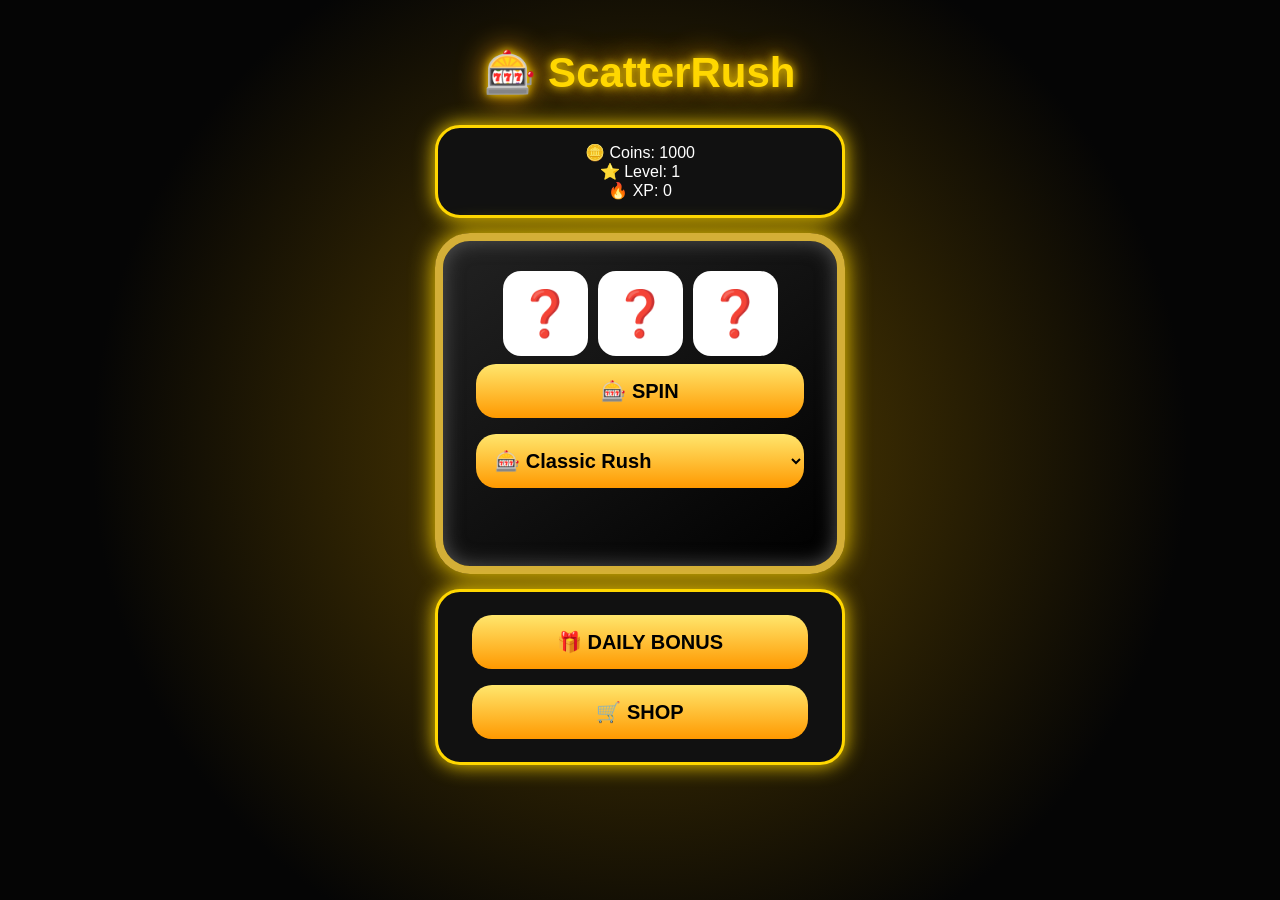
==== index.html @ f1c2c065 "Update index.html" ====
<!DOCTYPE html>
<html>

<head>

<title>ScatterRush Ultimate</title>

<meta name="viewport" content="width=device-width, initial-scale=1.0">


<style>

*{
box-sizing:border-box;
}


body{

margin:0;
min-height:100vh;

background:
radial-gradient(circle,#5b4300,#050505 70%);

font-family:Arial,sans-serif;

color:white;

text-align:center;

}



.container{

max-width:450px;

margin:auto;

padding:20px;

}



h1{

font-size:42px;

color:#ffd700;

text-shadow:
0 0 10px gold,
0 0 30px orange;

}



.card{

background:#111;

border:3px solid gold;

border-radius:25px;

padding:15px;

margin:15px 0;

box-shadow:0 0 20px gold;

}



.machine{

background:
linear-gradient(145deg,#222,#000);

border:8px solid #d4af37;

border-radius:35px;

padding:30px 15px;

box-shadow:
0 0 25px gold,
inset 0 0 20px #555;

}



.reels{

display:flex;

justify-content:center;

gap:10px;

}



.reel{

width:85px;

height:85px;

background:white;

color:black;

border-radius:18px;

display:flex;

align-items:center;

justify-content:center;

font-size:45px;

}



button,
select{

width:90%;

padding:15px;

margin:8px;

font-size:20px;

font-weight:bold;

border-radius:20px;

border:none;

background:
linear-gradient(#ffe66d,#ff9900);

}



button:active{

transform:scale(.9);

}



#message{

font-size:25px;

color:#ffd700;

min-height:40px;

}



.win{

animation:win .5s infinite alternate;

}



@keyframes win{

from{

transform:scale(1);

}

to{

transform:scale(1.15);

}

}



.shake{

animation:shake .2s infinite;

}



@keyframes shake{

0%{transform:translateX(0)}

25%{transform:translateX(-5px)}

50%{transform:translateX(5px)}

75%{transform:translateX(-5px)}

100%{transform:translateX(0)}

}



.hidden{

display:none;

}


</style>


</head>


<body>


<div class="container">


<h1>🎰 ScatterRush</h1>


<div class="card">

🪙 Coins:
<span id="coins">1000</span>

<br>

⭐ Level:
<span id="level">1</span>

<br>

🔥 XP:
<span id="xp">0</span>

</div>



<div class="machine">


<div class="reels">


<div class="reel" id="r1">❓</div>

<div class="reel" id="r2">❓</div>

<div class="reel" id="r3">❓</div>


</div>



<button onclick="spin()">

🎰 SPIN

</button>


<select id="mode">

<option value="classic">
🎰 Classic Rush
</option>

<option value="diamond">
💎 Diamond Rush
</option>

<option value="seven">
7️⃣ Lucky Seven
</option>

</select>


<div id="message"></div>


</div>
<div class="card">

<button onclick="dailyBonus()">
🎁 DAILY BONUS
</button>

<button onclick="openShop()">
🛒 SHOP
</button>

</div>



<div id="shop" class="card hidden">
<div id="shop" class="card hidden">

<h2>🛒 ScatterRush Shop</h2>

<p>Buy Coins</p>


<button onclick="purchase(1000)">
🪙 1,000 Coins
<br>
₱49
</button>


<button onclick="purchase(5000)">
🪙 5,000 Coins
<br>
₱199
</button>


<button onclick="purchase(10000)">
🪙 10,000 Coins
<br>
₱399
</button>


<button onclick="closeShop()">
❌ Close Shop
</button>


</div>


<div class="card">

<h3>🏆 Achievements</h3>

<div id="achievements">
None yet
</div>

</div>



</div>



<audio id="spinSound"
src="https://actions.google.com/sounds/v1/foley/metal_clang.ogg">
</audio>


<audio id="winSound"
src="https://actions.google.com/sounds/v1/cartoon/cartoon_boing.ogg">
</audio>


<audio id="jackpotSound"
src="https://actions.google.com/sounds/v1/alarms/beep_short.ogg">
</audio>



<script>


let coins =
Number(localStorage.getItem("scatterCoins")) || 1000;


let level =
Number(localStorage.getItem("scatterLevel")) || 1;


let xp =
Number(localStorage.getItem("scatterXP")) || 0;



let achievements =
JSON.parse(localStorage.getItem("achievements")) || [];



let symbols=[

"🍒",
"🍋",
"🍉",
"⭐",
"💎",
"7️⃣"

];



function updateUI(){

document.getElementById("coins").innerHTML=coins;

document.getElementById("level").innerHTML=level;

document.getElementById("xp").innerHTML=xp;


document.getElementById("achievements").innerHTML =
achievements.length ?
achievements.join("<br>") :
"None yet";

}



updateUI();




function unlock(name){

if(!achievements.includes(name)){

achievements.push(name);

localStorage.setItem(
"achievements",
JSON.stringify(achievements)

);

}

updateUI();

}




function randomSymbol(){

return symbols[
Math.floor(Math.random()*symbols.length)
];

}




function spin(){


unlock("🎰 First Spin");


let mode=document.getElementById("mode").value;


let cost=10;


if(mode=="diamond") cost=25;

if(mode=="seven") cost=50;



if(coins<cost){

document.getElementById("message").innerHTML=
"❌ Not enough coins";

return;

}



document.getElementById("spinSound").play();



coins-=cost;


let a=document.getElementById("r1");

let b=document.getElementById("r2");

let c=document.getElementById("r3");



let count=0;



let roll=setInterval(function(){


a.innerHTML=randomSymbol();

b.innerHTML=randomSymbol();

c.innerHTML=randomSymbol();


count++;


if(count>=20){

clearInterval(roll);

result(mode);

}


},100);



}




function result(mode){


let a=document.getElementById("r1").innerHTML;

let b=document.getElementById("r2").innerHTML;

let c=document.getElementById("r3").innerHTML;


let gainXP=5;

let msg="";


if(a==b && b==c){


unlock("💰 First Jackpot");


if(mode=="classic")
coins+=500;


if(mode=="diamond")
coins+=1000;


if(mode=="seven")
coins+=2500;


gainXP=50;


msg="🎉 JACKPOT!";


document.getElementById("jackpotSound").play();


document.querySelector(".reels")
.classList.add("shake");


}


else if(a==b || a==c || b==c){


if(mode=="classic")
coins+=50;


if(mode=="diamond")
coins+=150;


if(mode=="seven")
coins+=300;



gainXP=20;


msg="✨ BIG WIN";


document.getElementById("winSound").pla();


}



xp+=gainXP;



if(xp>=level*100){

xp=0;

level++;

msg+=" 🆙 LEVEL UP!";

unlock("⭐ Level Up");

}



localStorage.setItem("scatterCoins",coins);

localStorage.setItem("scatterXP",xp);

localStorage.setItem("scatterLevel",level);



document.getElementById("message").innerHTML=msg;


updateUI();



setTimeout(function(){

document.querySelector(".reels")
.classList.remove("shake");

},2000);


}function dailyBonus(){

let today = new Date().toDateString();

let last =
localStorage.getItem("dailyBonus");


if(last==today){

document.getElementById("message").innerHTML =
"🎁 Bonus already claimed!";

return;

}


coins+=500;


localStorage.setItem(
"scatterCoins",
coins
);


localStorage.setItem(
"dailyBonus",
today
);


document.getElementById("message").innerHTML =
"🎉 Daily Bonus +500 Coins";


updateUI();

}





function openShop(){

document.getElementById("shop")
.classList.remove("hidden");

}




function closeShop(){

document.getElementById("shop")
.classList.add("hidden");

}




function purchase(amount){

let confirmBuy =
confirm(
"Purchase "+amount+" Coins?"
);


if(confirmBuy){


document.getElementById("message").innerHTML =
"💳 Payment processing...";


setTimeout(function(){


coins += amount;


localStorage.setItem(
"scatterCoins",
coins
);


document.getElementById("message").innerHTML =
"✅ Coins Added!";


updateUI();


},1500);


}


  }



function changeTheme(theme){


let machine =
document.querySelector(".machine");



if(theme=="gold"){

machine.style.borderColor="gold";

machine.style.boxShadow=
"0 0 30px gold";

}



if(theme=="diamond"){

machine.style.borderColor="cyan";

machine.style.boxShadow=
"0 0 30px cyan";

}




if(theme=="neon"){

machine.style.borderColor="magenta";

machine.style.boxShadow=
"0 0 30px magenta";

}



localStorage.setItem(
"theme",
theme
);


document.getElementById("message").innerHTML =
"🎨 Theme Changed";


}




let savedTheme =
localStorage.getItem("theme");


if(savedTheme){

changeTheme(savedTheme);

}



</script>


</body>

</html>
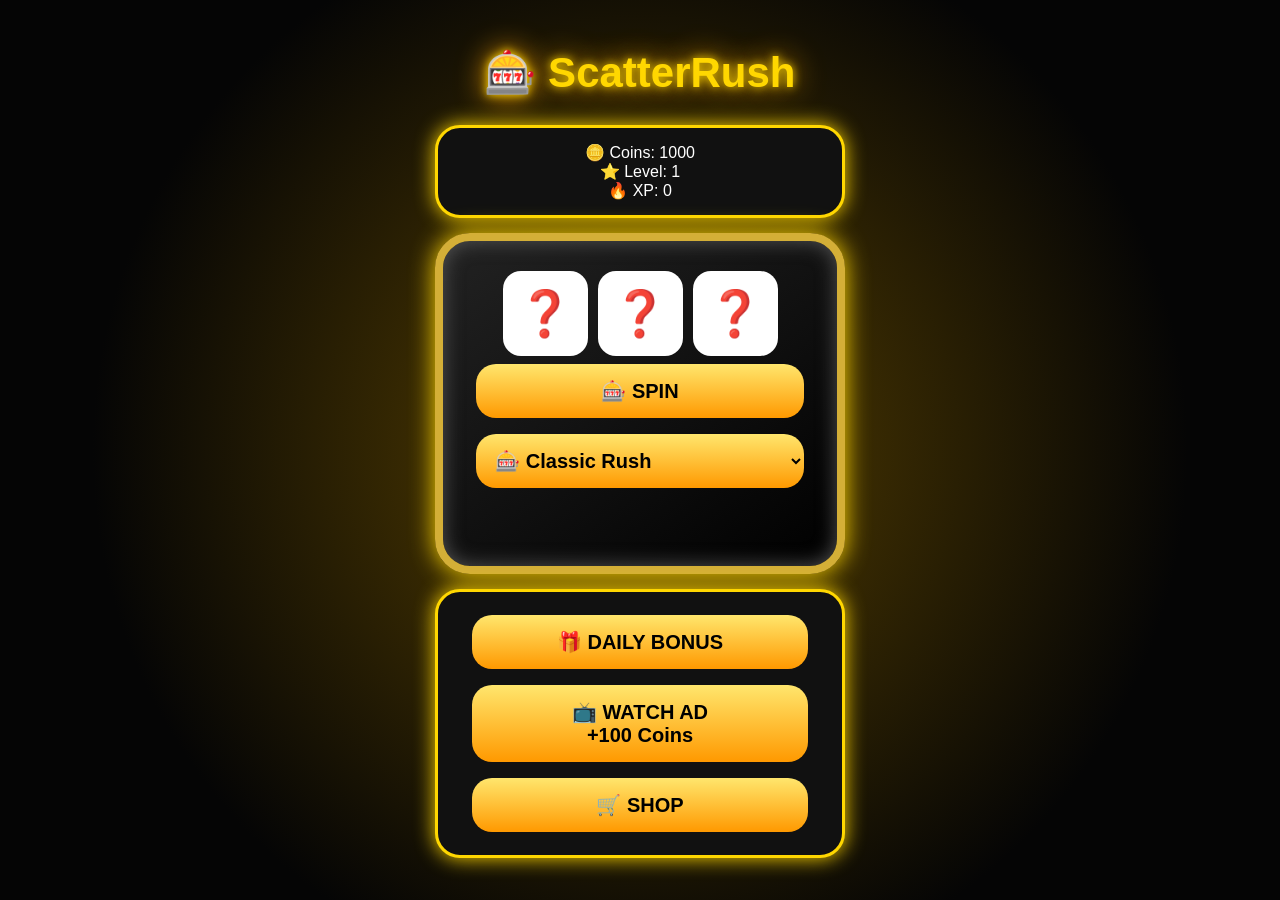
==== commit 6672698e: "Update index.html" ====
--- a/index.html
+++ b/index.html
@@ -317,7 +317,11 @@
 <button onclick="dailyBonus()">
 🎁 DAILY BONUS
 </button>
-
+<button onclick="watchAd()">
+📺 WATCH AD
+<br>
++100 Coins
+</button>
 <button onclick="openShop()">
 🛒 SHOP
 </button>
@@ -859,7 +863,57 @@
 }
 
 
-
+function watchAd(){
+
+
+document.getElementById("message").innerHTML =
+"📺 Watching Ad...";
+
+
+let timer=5;
+
+
+let countdown=setInterval(function(){
+
+
+document.getElementById("message").innerHTML =
+"📺 Ad: "+timer;
+
+
+timer--;
+
+
+
+if(timer<0){
+
+
+clearInterval(countdown);
+
+
+coins+=100;
+
+
+localStorage.setItem(
+"scatterCoins",
+coins
+);
+
+
+
+document.getElementById("message").innerHTML =
+"🎉 +100 Coins Reward!";
+
+
+updateUI();
+
+
+}
+
+
+},1000);
+
+
+  }
 </script>
 
 
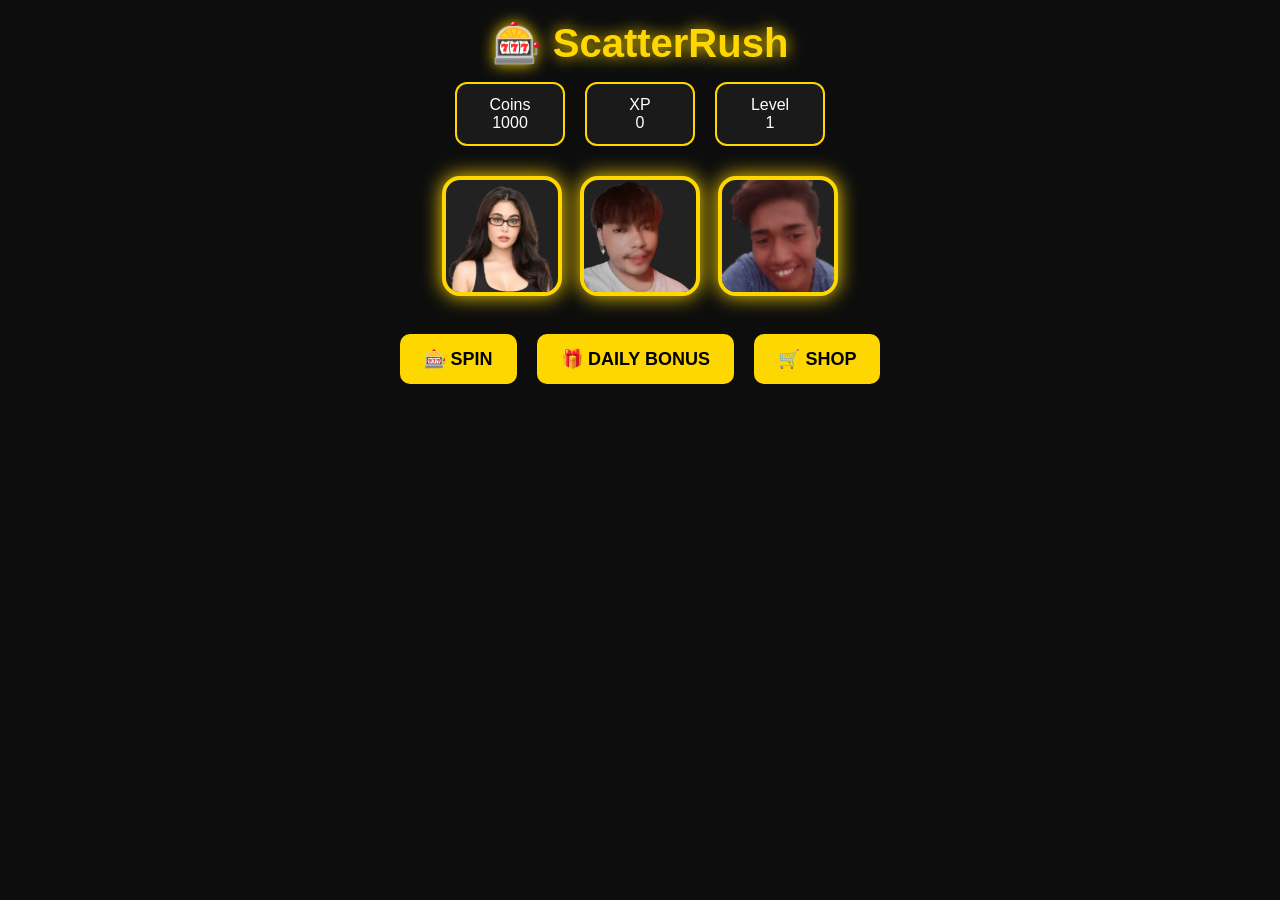
==== commit 2e5d4e54: "Update index.html" ====
--- a/index.html
+++ b/index.html
@@ -1,922 +1,79 @@
 <!DOCTYPE html>
-<html>
-
+<html lang="en">
 <head>
 
-<title>ScatterRush Ultimate</title>
-
+<meta charset="UTF-8">
 <meta name="viewport" content="width=device-width, initial-scale=1.0">
 
+<title>ScatterRush</title>
 
-<style>
-
-*{
-box-sizing:border-box;
-}
-
-
-body{
-
-margin:0;
-min-height:100vh;
-
-background:
-radial-gradient(circle,#5b4300,#050505 70%);
-
-font-family:Arial,sans-serif;
-
-color:white;
-
-text-align:center;
-
-}
-
-
-
-.container{
-
-max-width:450px;
-
-margin:auto;
-
-padding:20px;
-
-}
-
-
-
-h1{
-
-font-size:42px;
-
-color:#ffd700;
-
-text-shadow:
-0 0 10px gold,
-0 0 30px orange;
-
-}
-
-
-
-.card{
-
-background:#111;
-
-border:3px solid gold;
-
-border-radius:25px;
-
-padding:15px;
-
-margin:15px 0;
-
-box-shadow:0 0 20px gold;
-
-}
-
-
-
-.machine{
-
-background:
-linear-gradient(145deg,#222,#000);
-
-border:8px solid #d4af37;
-
-border-radius:35px;
-
-padding:30px 15px;
-
-box-shadow:
-0 0 25px gold,
-inset 0 0 20px #555;
-
-}
-
-
-
-.reels{
-
-display:flex;
-
-justify-content:center;
-
-gap:10px;
-
-}
-
-
-
-.reel{
-
-width:85px;
-
-height:85px;
-
-background:white;
-
-color:black;
-
-border-radius:18px;
-
-display:flex;
-
-align-items:center;
-
-justify-content:center;
-
-font-size:45px;
-
-}
-
-
-
-button,
-select{
-
-width:90%;
-
-padding:15px;
-
-margin:8px;
-
-font-size:20px;
-
-font-weight:bold;
-
-border-radius:20px;
-
-border:none;
-
-background:
-linear-gradient(#ffe66d,#ff9900);
-
-}
-
-
-
-button:active{
-
-transform:scale(.9);
-
-}
-
-
-
-#message{
-
-font-size:25px;
-
-color:#ffd700;
-
-min-height:40px;
-
-}
-
-
-
-.win{
-
-animation:win .5s infinite alternate;
-
-}
-
-
-
-@keyframes win{
-
-from{
-
-transform:scale(1);
-
-}
-
-to{
-
-transform:scale(1.15);
-
-}
-
-}
-
-
-
-.shake{
-
-animation:shake .2s infinite;
-
-}
-
-
-
-@keyframes shake{
-
-0%{transform:translateX(0)}
-
-25%{transform:translateX(-5px)}
-
-50%{transform:translateX(5px)}
-
-75%{transform:translateX(-5px)}
-
-100%{transform:translateX(0)}
-
-}
-
-
-
-.hidden{
-
-display:none;
-
-}
-
-
-</style>
-
+<link rel="stylesheet" href="style.css">
 
 </head>
 
-
 <body>
-
-
-<div class="container">
-
 
 <h1>🎰 ScatterRush</h1>
 
+<div id="stats">
 
 <div class="card">
-
-🪙 Coins:
+Coins
+<br>
 <span id="coins">1000</span>
-
-<br>
-
-⭐ Level:
-<span id="level">1</span>
-
-<br>
-
-🔥 XP:
-<span id="xp">0</span>
-
 </div>
 
-
-
-<div class="machine">
-
-
-<div class="reels">
-
-
-<div class="reel" id="r1">❓</div>
-
-<div class="reel" id="r2">❓</div>
-
-<div class="reel" id="r3">❓</div>
-
-
+<div class="card">
+XP
+<br>
+<span id="xp">0</span>
 </div>
 
-
-
-<button onclick="spin()">
-
-🎰 SPIN
-
-</button>
-
-
-<select id="mode">
-
-<option value="classic">
-🎰 Classic Rush
-</option>
-
-<option value="diamond">
-💎 Diamond Rush
-</option>
-
-<option value="seven">
-7️⃣ Lucky Seven
-</option>
-
-</select>
-
-
-<div id="message"></div>
-
-
-</div>
 <div class="card">
-
-<button onclick="dailyBonus()">
-🎁 DAILY BONUS
-</button>
-<button onclick="watchAd()">
-📺 WATCH AD
+Level
 <br>
-+100 Coins
-</button>
-<button onclick="openShop()">
-🛒 SHOP
-</button>
-
-</div>
-
-
-
-<div id="shop" class="card hidden">
-<div id="shop" class="card hidden">
-
-<h2>🛒 ScatterRush Shop</h2>
-
-<p>Buy Coins</p>
-
-
-<button onclick="purchase(1000)">
-🪙 1,000 Coins
-<br>
-₱49
-</button>
-
-
-<button onclick="purchase(5000)">
-🪙 5,000 Coins
-<br>
-₱199
-</button>
-
-
-<button onclick="purchase(10000)">
-🪙 10,000 Coins
-<br>
-₱399
-</button>
-
-
-<button onclick="closeShop()">
-❌ Close Shop
-</button>
-
-
-</div>
-
-
-<div class="card">
-
-<h3>🏆 Achievements</h3>
-
-<div id="achievements">
-None yet
+<span id="level">1</span>
 </div>
 
 </div>
 
 
+<div id="reels">
+
+<div class="reel">
+<img id="reel1" class="slotImage"
+src="assets/symbols/ivana.png">
+</div>
+
+<div class="reel">
+<img id="reel2" class="slotImage"
+src="assets/symbols/feheng.png">
+</div>
+
+<div class="reel">
+<img id="reel3" class="slotImage"
+src="assets/symbols/hapon.png">
+</div>
 
 </div>
 
 
+<button onclick="spin()">
+🎰 SPIN
+</button>
 
-<audio id="spinSound"
-src="https://actions.google.com/sounds/v1/foley/metal_clang.ogg">
-</audio>
+<button onclick="dailyBonus()">
+🎁 DAILY BONUS
+</button>
+
+<button onclick="openShop()">
+🛒 SHOP
+</button>
 
 
-<audio id="winSound"
-src="https://actions.google.com/sounds/v1/cartoon/cartoon_boing.ogg">
-</audio>
+<p id="message"></p>
 
-
-<audio id="jackpotSound"
-src="https://actions.google.com/sounds/v1/alarms/beep_short.ogg">
-</audio>
-
-
-
-<script>
-
-
-let coins =
-Number(localStorage.getItem("scatterCoins")) || 1000;
-
-
-let level =
-Number(localStorage.getItem("scatterLevel")) || 1;
-
-
-let xp =
-Number(localStorage.getItem("scatterXP")) || 0;
-
-
-
-let achievements =
-JSON.parse(localStorage.getItem("achievements")) || [];
-
-
-
-let symbols=[
-
-"🍒",
-"🍋",
-"🍉",
-"⭐",
-"💎",
-"7️⃣"
-
-];
-
-
-
-function updateUI(){
-
-document.getElementById("coins").innerHTML=coins;
-
-document.getElementById("level").innerHTML=level;
-
-document.getElementById("xp").innerHTML=xp;
-
-
-document.getElementById("achievements").innerHTML =
-achievements.length ?
-achievements.join("<br>") :
-"None yet";
-
-}
-
-
-
-updateUI();
-
-
-
-
-function unlock(name){
-
-if(!achievements.includes(name)){
-
-achievements.push(name);
-
-localStorage.setItem(
-"achievements",
-JSON.stringify(achievements)
-
-);
-
-}
-
-updateUI();
-
-}
-
-
-
-
-function randomSymbol(){
-
-return symbols[
-Math.floor(Math.random()*symbols.length)
-];
-
-}
-
-
-
-
-function spin(){
-
-
-unlock("🎰 First Spin");
-
-
-let mode=document.getElementById("mode").value;
-
-
-let cost=10;
-
-
-if(mode=="diamond") cost=25;
-
-if(mode=="seven") cost=50;
-
-
-
-if(coins<cost){
-
-document.getElementById("message").innerHTML=
-"❌ Not enough coins";
-
-return;
-
-}
-
-
-
-document.getElementById("spinSound").play();
-
-
-
-coins-=cost;
-
-
-let a=document.getElementById("r1");
-
-let b=document.getElementById("r2");
-
-let c=document.getElementById("r3");
-
-
-
-let count=0;
-
-
-
-let roll=setInterval(function(){
-
-
-a.innerHTML=randomSymbol();
-
-b.innerHTML=randomSymbol();
-
-c.innerHTML=randomSymbol();
-
-
-count++;
-
-
-if(count>=20){
-
-clearInterval(roll);
-
-result(mode);
-
-}
-
-
-},100);
-
-
-
-}
-
-
-
-
-function result(mode){
-
-
-let a=document.getElementById("r1").innerHTML;
-
-let b=document.getElementById("r2").innerHTML;
-
-let c=document.getElementById("r3").innerHTML;
-
-
-let gainXP=5;
-
-let msg="";
-
-
-if(a==b && b==c){
-
-
-unlock("💰 First Jackpot");
-
-
-if(mode=="classic")
-coins+=500;
-
-
-if(mode=="diamond")
-coins+=1000;
-
-
-if(mode=="seven")
-coins+=2500;
-
-
-gainXP=50;
-
-
-msg="🎉 JACKPOT!";
-
-
-document.getElementById("jackpotSound").play();
-
-
-document.querySelector(".reels")
-.classList.add("shake");
-
-
-}
-
-
-else if(a==b || a==c || b==c){
-
-
-if(mode=="classic")
-coins+=50;
-
-
-if(mode=="diamond")
-coins+=150;
-
-
-if(mode=="seven")
-coins+=300;
-
-
-
-gainXP=20;
-
-
-msg="✨ BIG WIN";
-
-
-document.getElementById("winSound").pla();
-
-
-}
-
-
-
-xp+=gainXP;
-
-
-
-if(xp>=level*100){
-
-xp=0;
-
-level++;
-
-msg+=" 🆙 LEVEL UP!";
-
-unlock("⭐ Level Up");
-
-}
-
-
-
-localStorage.setItem("scatterCoins",coins);
-
-localStorage.setItem("scatterXP",xp);
-
-localStorage.setItem("scatterLevel",level);
-
-
-
-document.getElementById("message").innerHTML=msg;
-
-
-updateUI();
-
-
-
-setTimeout(function(){
-
-document.querySelector(".reels")
-.classList.remove("shake");
-
-},2000);
-
-
-}function dailyBonus(){
-
-let today = new Date().toDateString();
-
-let last =
-localStorage.getItem("dailyBonus");
-
-
-if(last==today){
-
-document.getElementById("message").innerHTML =
-"🎁 Bonus already claimed!";
-
-return;
-
-}
-
-
-coins+=500;
-
-
-localStorage.setItem(
-"scatterCoins",
-coins
-);
-
-
-localStorage.setItem(
-"dailyBonus",
-today
-);
-
-
-document.getElementById("message").innerHTML =
-"🎉 Daily Bonus +500 Coins";
-
-
-updateUI();
-
-}
-
-
-
-
-
-function openShop(){
-
-document.getElementById("shop")
-.classList.remove("hidden");
-
-}
-
-
-
-
-function closeShop(){
-
-document.getElementById("shop")
-.classList.add("hidden");
-
-}
-
-
-
-
-function purchase(amount){
-
-let confirmBuy =
-confirm(
-"Purchase "+amount+" Coins?"
-);
-
-
-if(confirmBuy){
-
-
-document.getElementById("message").innerHTML =
-"💳 Payment processing...";
-
-
-setTimeout(function(){
-
-
-coins += amount;
-
-
-localStorage.setItem(
-"scatterCoins",
-coins
-);
-
-
-document.getElementById("message").innerHTML =
-"✅ Coins Added!";
-
-
-updateUI();
-
-
-},1500);
-
-
-}
-
-
-  }
-
-
-
-function changeTheme(theme){
-
-
-let machine =
-document.querySelector(".machine");
-
-
-
-if(theme=="gold"){
-
-machine.style.borderColor="gold";
-
-machine.style.boxShadow=
-"0 0 30px gold";
-
-}
-
-
-
-if(theme=="diamond"){
-
-machine.style.borderColor="cyan";
-
-machine.style.boxShadow=
-"0 0 30px cyan";
-
-}
-
-
-
-
-if(theme=="neon"){
-
-machine.style.borderColor="magenta";
-
-machine.style.boxShadow=
-"0 0 30px magenta";
-
-}
-
-
-
-localStorage.setItem(
-"theme",
-theme
-);
-
-
-document.getElementById("message").innerHTML =
-"🎨 Theme Changed";
-
-
-}
-
-
-
-
-let savedTheme =
-localStorage.getItem("theme");
-
-
-if(savedTheme){
-
-changeTheme(savedTheme);
-
-}
-
-
-function watchAd(){
-
-
-document.getElementById("message").innerHTML =
-"📺 Watching Ad...";
-
-
-let timer=5;
-
-
-let countdown=setInterval(function(){
-
-
-document.getElementById("message").innerHTML =
-"📺 Ad: "+timer;
-
-
-timer--;
-
-
-
-if(timer<0){
-
-
-clearInterval(countdown);
-
-
-coins+=100;
-
-
-localStorage.setItem(
-"scatterCoins",
-coins
-);
-
-
-
-document.getElementById("message").innerHTML =
-"🎉 +100 Coins Reward!";
-
-
-updateUI();
-
-
-}
-
-
-},1000);
-
-
-  }
-</script>
-
+<script src="script.js"></script>
 
 </body>
-
 </html>
--- a/style.css
+++ b/style.css
@@ -0,0 +1,86 @@
+*{
+    margin:0;
+    padding:0;
+    box-sizing:border-box;
+    font-family:Arial,Helvetica,sans-serif;
+}
+
+body{
+    background:#0d0d0d;
+    color:white;
+    text-align:center;
+    padding:20px;
+}
+
+h1{
+    color:gold;
+    font-size:40px;
+    margin-bottom:15px;
+    text-shadow:0 0 15px gold;
+}
+
+#stats{
+    display:flex;
+    justify-content:center;
+    gap:20px;
+    margin-bottom:20px;
+    flex-wrap:wrap;
+}
+
+.card{
+    background:#1a1a1a;
+    padding:12px 20px;
+    border-radius:12px;
+    border:2px solid gold;
+    min-width:110px;
+}
+
+#reels{
+    display:flex;
+    justify-content:center;
+    gap:18px;
+    margin:30px 0;
+}
+
+.reel{
+    width:120px;
+    height:120px;
+    background:#222;
+    border:4px solid gold;
+    border-radius:18px;
+    display:flex;
+    justify-content:center;
+    align-items:center;
+    box-shadow:0 0 20px gold;
+    overflow:hidden;
+}
+
+.slotImage{
+    width:100%;
+    height:100%;
+    object-fit:cover;
+}
+
+button{
+    padding:14px 24px;
+    margin:8px;
+    border:none;
+    border-radius:10px;
+    background:gold;
+    color:black;
+    font-size:18px;
+    font-weight:bold;
+    cursor:pointer;
+    transition:.25s;
+}
+
+button:hover{
+    transform:scale(1.06);
+}
+
+#message{
+    margin-top:20px;
+    font-size:24px;
+    color:#00ff99;
+    min-height:35px;
+}
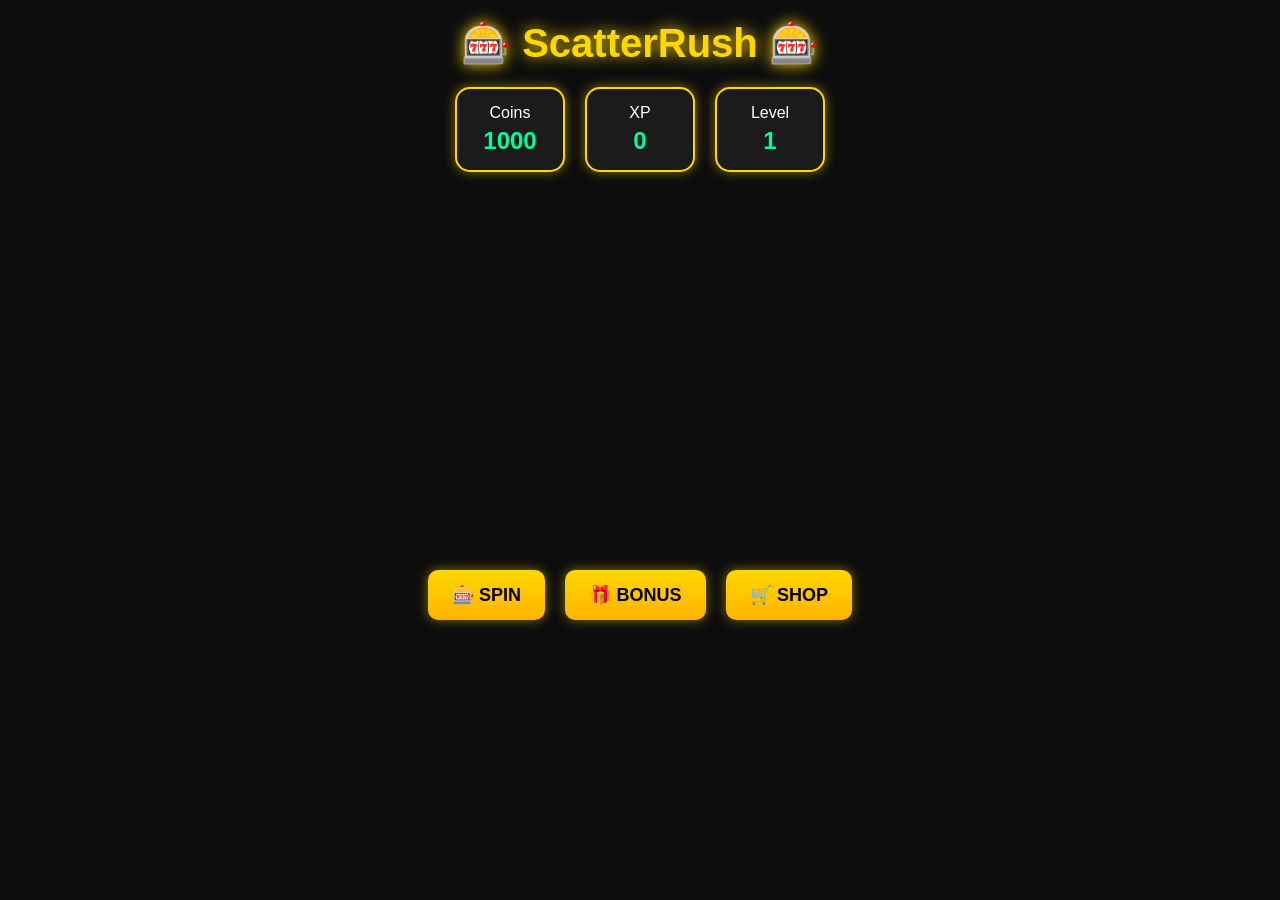
==== commit 4fad2bc8: "Update index.html" ====
--- a/index.html
+++ b/index.html
@@ -1,11 +1,12 @@
 <!DOCTYPE html>
 <html lang="en">
+
 <head>
 
 <meta charset="UTF-8">
 <meta name="viewport" content="width=device-width, initial-scale=1.0">
 
-<title>ScatterRush</title>
+<title>ScatterRush V4</title>
 
 <link rel="stylesheet" href="style.css">
 
@@ -13,7 +14,9 @@
 
 <body>
 
-<h1>🎰 ScatterRush</h1>
+<div class="container">
+
+<h1>🎰 ScatterRush 🎰</h1>
 
 <div id="stats">
 
@@ -38,40 +41,47 @@
 </div>
 
 
-<div id="reels">
+<div id="gameBoard">
 
-<div class="reel">
-<img id="reel1" class="slotImage"
-src="assets/symbols/ivana.png">
-</div>
+<div class="cell"><img id="cell0" class="slotImage"></div>
+<div class="cell"><img id="cell1" class="slotImage"></div>
+<div class="cell"><img id="cell2" class="slotImage"></div>
+<div class="cell"><img id="cell3" class="slotImage"></div>
+<div class="cell"><img id="cell4" class="slotImage"></div>
 
-<div class="reel">
-<img id="reel2" class="slotImage"
-src="assets/symbols/feheng.png">
-</div>
+<div class="cell"><img id="cell5" class="slotImage"></div>
+<div class="cell"><img id="cell6" class="slotImage"></div>
+<div class="cell"><img id="cell7" class="slotImage"></div>
+<div class="cell"><img id="cell8" class="slotImage"></div>
+<div class="cell"><img id="cell9" class="slotImage"></div>
 
-<div class="reel">
-<img id="reel3" class="slotImage"
-src="assets/symbols/hapon.png">
-</div>
+<div class="cell"><img id="cell10" class="slotImage"></div>
+<div class="cell"><img id="cell11" class="slotImage"></div>
+<div class="cell"><img id="cell12" class="slotImage"></div>
+<div class="cell"><img id="cell13" class="slotImage"></div>
+<div class="cell"><img id="cell14" class="slotImage"></div>
+
+<div class="cell"><img id="cell15" class="slotImage"></div>
+<div class="cell"><img id="cell16" class="slotImage"></div>
+<div class="cell"><img id="cell17" class="slotImage"></div>
+<div class="cell"><img id="cell18" class="slotImage"></div>
+<div class="cell"><img id="cell19" class="slotImage"></div>
 
 </div>
 
+<div id="controls">
 
-<button onclick="spin()">
-🎰 SPIN
-</button>
+<button onclick="spin()">🎰 SPIN</button>
 
-<button onclick="dailyBonus()">
-🎁 DAILY BONUS
-</button>
+<button onclick="dailyBonus()">🎁 BONUS</button>
 
-<button onclick="openShop()">
-🛒 SHOP
-</button>
+<button onclick="openShop()">🛒 SHOP</button>
 
+</div>
 
 <p id="message"></p>
+
+</div>
 
 <script src="script.js"></script>
 
--- a/style.css
+++ b/style.css
@@ -2,7 +2,7 @@
     margin:0;
     padding:0;
     box-sizing:border-box;
-    font-family:Arial,Helvetica,sans-serif;
+    font-family:Arial, Helvetica, sans-serif;
 }
 
 body{
@@ -15,7 +15,7 @@
 h1{
     color:gold;
     font-size:40px;
-    margin-bottom:15px;
+    margin-bottom:20px;
     text-shadow:0 0 15px gold;
 }
 
@@ -23,23 +23,33 @@
     display:flex;
     justify-content:center;
     gap:20px;
-    margin-bottom:20px;
     flex-wrap:wrap;
+    margin-bottom:30px;
 }
 
 .card{
-    background:#1a1a1a;
-    padding:12px 20px;
-    border-radius:12px;
+    background:#1b1b1b;
     border:2px solid gold;
+    border-radius:15px;
+    padding:15px 20px;
     min-width:110px;
+    box-shadow:0 0 12px rgba(255,215,0,.5);
+}
+
+.card span{
+    display:block;
+    margin-top:5px;
+    font-size:24px;
+    font-weight:bold;
+    color:#00ff99;
 }
 
 #reels{
     display:flex;
     justify-content:center;
-    gap:18px;
+    gap:20px;
     margin:30px 0;
+    flex-wrap:wrap;
 }
 
 .reel{
@@ -51,8 +61,13 @@
     display:flex;
     justify-content:center;
     align-items:center;
+    overflow:hidden;
     box-shadow:0 0 20px gold;
-    overflow:hidden;
+    transition:.25s;
+}
+
+.reel:hover{
+    transform:scale(1.05);
 }
 
 .slotImage{
@@ -62,25 +77,76 @@
 }
 
 button{
+    background:linear-gradient(#ffd700,#ffb300);
+    color:#000;
+    border:none;
+    border-radius:10px;
     padding:14px 24px;
     margin:8px;
-    border:none;
-    border-radius:10px;
-    background:gold;
-    color:black;
     font-size:18px;
     font-weight:bold;
     cursor:pointer;
     transition:.25s;
+    box-shadow:0 0 12px rgba(255,215,0,.5);
 }
 
 button:hover{
-    transform:scale(1.06);
+    transform:scale(1.08);
+}
+
+button:active{
+    transform:scale(.95);
 }
 
 #message{
     margin-top:20px;
     font-size:24px;
+    font-weight:bold;
     color:#00ff99;
-    min-height:35px;
+    min-height:40px;
 }
+
+@keyframes glow{
+
+    from{
+        box-shadow:0 0 10px gold;
+    }
+
+    to{
+        box-shadow:0 0 25px orange;
+    }
+
+}
+
+.win{
+
+    animation:glow .5s infinite alternate;
+
+}
+
+@media(max-width:600px){
+
+    h1{
+        font-size:30px;
+    }
+
+    .reel{
+        width:95px;
+        height:95px;
+    }
+
+    button{
+        width:90%;
+        font-size:16px;
+    }
+
+    #stats{
+        gap:10px;
+    }
+
+    .card{
+        min-width:90px;
+        padding:12px;
+    }
+
+}
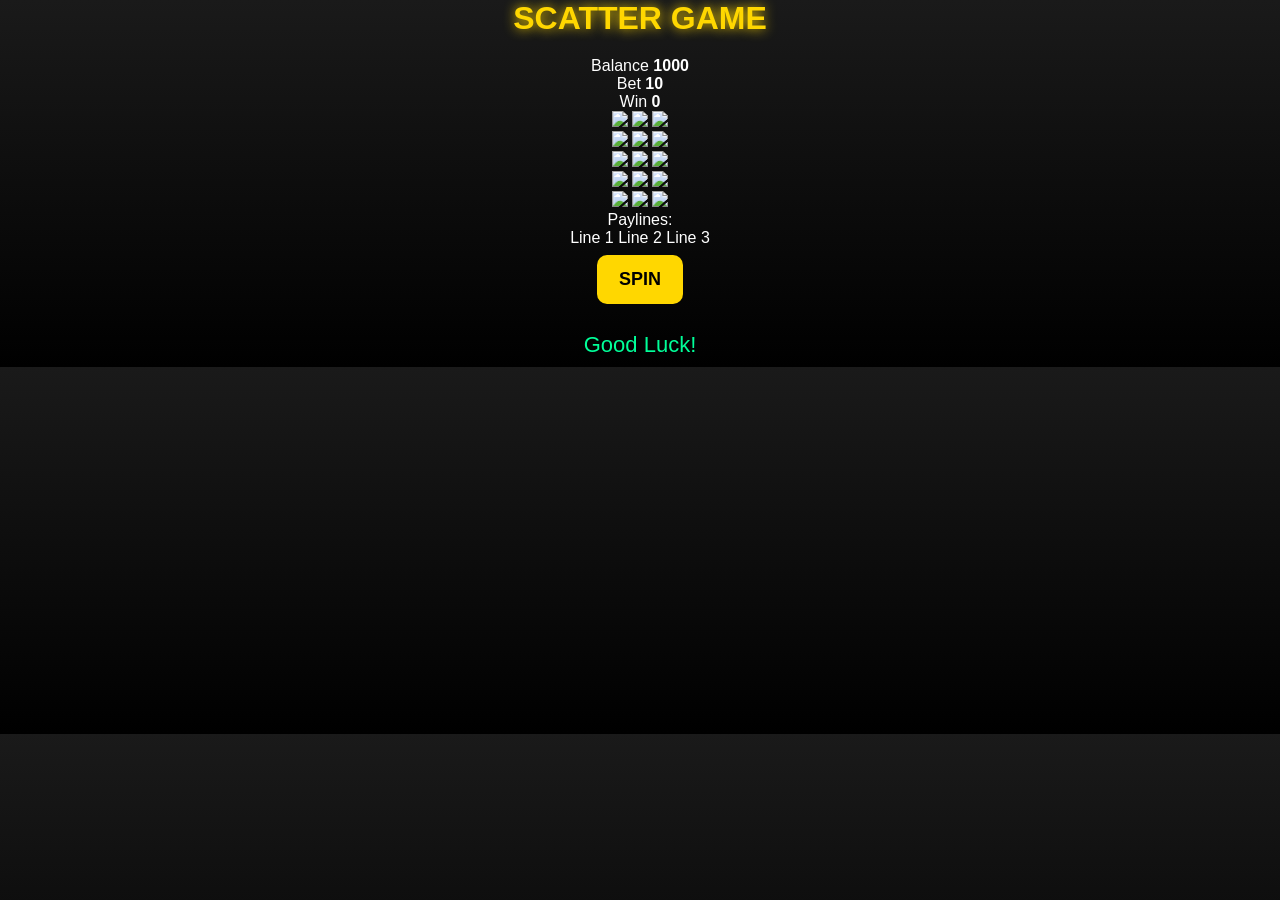
==== commit 9ccf7d61: "Update index.html" ====
--- a/index.html
+++ b/index.html
@@ -1,89 +1,93 @@
 <!DOCTYPE html>
 <html lang="en">
-
 <head>
-
-<meta charset="UTF-8">
-<meta name="viewport" content="width=device-width, initial-scale=1.0">
-
-<title>ScatterRush V4</title>
-
-<link rel="stylesheet" href="style.css">
-
+    <meta charset="UTF-8">
+    <meta name="viewport" content="width=device-width, initial-scale=1.0">
+    <title>Scatter Game</title>
+    <link rel="stylesheet" href="style.css">
 </head>
 
 <body>
 
-<div class="container">
+<div class="game-container">
 
-<h1>🎰 ScatterRush 🎰</h1>
+    <h1>SCATTER GAME</h1>
 
-<div id="stats">
+    <div class="info-panel">
+        <div>
+            <span>Balance</span>
+            <strong id="balance">1000</strong>
+        </div>
 
-<div class="card">
-Coins
-<br>
-<span id="coins">1000</span>
-</div>
+        <div>
+            <span>Bet</span>
+            <strong id="bet">10</strong>
+        </div>
 
-<div class="card">
-XP
-<br>
-<span id="xp">0</span>
-</div>
+        <div>
+            <span>Win</span>
+            <strong id="win">0</strong>
+        </div>
+    </div>
 
-<div class="card">
-Level
-<br>
-<span id="level">1</span>
-</div>
+
+    <div class="slot-machine">
+
+        <div class="reel" id="reel1">
+            <img src="symbols/apple.png">
+            <img src="symbols/apple.png">
+            <img src="symbols/apple.png">
+        </div>
+
+        <div class="reel" id="reel2">
+            <img src="symbols/apple.png">
+            <img src="symbols/apple.png">
+            <img src="symbols/apple.png">
+        </div>
+
+        <div class="reel" id="reel3">
+            <img src="symbols/apple.png">
+            <img src="symbols/apple.png">
+            <img src="symbols/apple.png">
+        </div>
+
+        <div class="reel" id="reel4">
+            <img src="symbols/apple.png">
+            <img src="symbols/apple.png">
+            <img src="symbols/apple.png">
+        </div>
+
+        <div class="reel" id="reel5">
+            <img src="symbols/apple.png">
+            <img src="symbols/apple.png">
+            <img src="symbols/apple.png">
+        </div>
+
+    </div>
+
+
+    <div class="lines">
+        <p>Paylines:</p>
+        <span>Line 1</span>
+        <span>Line 2</span>
+        <span>Line 3</span>
+    </div>
+
+
+    <button id="spinButton">
+        SPIN
+    </button>
+
+
+    <div id="message">
+        Good Luck!
+    </div>
+
 
 </div>
 
 
-<div id="gameBoard">
-
-<div class="cell"><img id="cell0" class="slotImage"></div>
-<div class="cell"><img id="cell1" class="slotImage"></div>
-<div class="cell"><img id="cell2" class="slotImage"></div>
-<div class="cell"><img id="cell3" class="slotImage"></div>
-<div class="cell"><img id="cell4" class="slotImage"></div>
-
-<div class="cell"><img id="cell5" class="slotImage"></div>
-<div class="cell"><img id="cell6" class="slotImage"></div>
-<div class="cell"><img id="cell7" class="slotImage"></div>
-<div class="cell"><img id="cell8" class="slotImage"></div>
-<div class="cell"><img id="cell9" class="slotImage"></div>
-
-<div class="cell"><img id="cell10" class="slotImage"></div>
-<div class="cell"><img id="cell11" class="slotImage"></div>
-<div class="cell"><img id="cell12" class="slotImage"></div>
-<div class="cell"><img id="cell13" class="slotImage"></div>
-<div class="cell"><img id="cell14" class="slotImage"></div>
-
-<div class="cell"><img id="cell15" class="slotImage"></div>
-<div class="cell"><img id="cell16" class="slotImage"></div>
-<div class="cell"><img id="cell17" class="slotImage"></div>
-<div class="cell"><img id="cell18" class="slotImage"></div>
-<div class="cell"><img id="cell19" class="slotImage"></div>
-
-</div>
-
-<div id="controls">
-
-<button onclick="spin()">🎰 SPIN</button>
-
-<button onclick="dailyBonus()">🎁 BONUS</button>
-
-<button onclick="openShop()">🛒 SHOP</button>
-
-</div>
-
-<p id="message"></p>
-
-</div>
-
 <script src="script.js"></script>
 
 </body>
-</html>
+  </html>
--- a/style.css
+++ b/style.css
@@ -2,151 +2,209 @@
     margin:0;
     padding:0;
     box-sizing:border-box;
-    font-family:Arial, Helvetica, sans-serif;
+    font-family:Arial,Helvetica,sans-serif;
 }
 
 body{
-    background:#0d0d0d;
+    background:#111;
+    background:linear-gradient(to bottom,#1a1a1a,#000);
     color:white;
     text-align:center;
+}
+
+.container{
+    width:100%;
+    max-width:700px;
+    margin:auto;
     padding:20px;
 }
 
 h1{
     color:gold;
-    font-size:40px;
     margin-bottom:20px;
-    text-shadow:0 0 15px gold;
+    text-shadow:0 0 12px gold;
 }
 
 #stats{
+
     display:flex;
     justify-content:center;
-    gap:20px;
+    gap:15px;
+    margin-bottom:20px;
     flex-wrap:wrap;
-    margin-bottom:30px;
+
 }
 
 .card{
-    background:#1b1b1b;
+
+    background:#222;
     border:2px solid gold;
-    border-radius:15px;
-    padding:15px 20px;
-    min-width:110px;
-    box-shadow:0 0 12px rgba(255,215,0,.5);
+    border-radius:12px;
+    padding:12px;
+    width:100px;
+
 }
 
 .card span{
+
     display:block;
     margin-top:5px;
     font-size:24px;
+    color:#00ff99;
     font-weight:bold;
+
+}
+
+#gameBoard{
+
+    display:grid;
+
+    grid-template-columns:repeat(5,1fr);
+
+    gap:10px;
+
+    margin:25px auto;
+
+}
+
+.cell{
+
+    aspect-ratio:1/1;
+
+    background:#2a2a2a;
+
+    border:3px solid gold;
+
+    border-radius:12px;
+
+    display:flex;
+
+    justify-content:center;
+
+    align-items:center;
+
+    overflow:hidden;
+
+    box-shadow:0 0 10px rgba(255,215,0,.35);
+
+    transition:.25s;
+
+}
+
+.cell:hover{
+
+    transform:scale(1.05);
+
+}
+
+.slotImage{
+
+    width:100%;
+
+    height:100%;
+
+    object-fit:cover;
+
+}
+
+#controls{
+
+    margin-top:25px;
+
+}
+
+button{
+
+    background:gold;
+
+    color:black;
+
+    border:none;
+
+    border-radius:10px;
+
+    padding:14px 22px;
+
+    margin:8px;
+
+    cursor:pointer;
+
+    font-size:18px;
+
+    font-weight:bold;
+
+    transition:.2s;
+
+}
+
+button:hover{
+
+    transform:scale(1.08);
+
+}
+
+button:active{
+
+    transform:scale(.95);
+
+}
+
+#message{
+
+    margin-top:20px;
+
+    font-size:22px;
+
+    min-height:35px;
+
     color:#00ff99;
-}
-
-#reels{
-    display:flex;
-    justify-content:center;
-    gap:20px;
-    margin:30px 0;
-    flex-wrap:wrap;
-}
-
-.reel{
-    width:120px;
-    height:120px;
-    background:#222;
-    border:4px solid gold;
-    border-radius:18px;
-    display:flex;
-    justify-content:center;
-    align-items:center;
-    overflow:hidden;
-    box-shadow:0 0 20px gold;
-    transition:.25s;
-}
-
-.reel:hover{
-    transform:scale(1.05);
-}
-
-.slotImage{
-    width:100%;
-    height:100%;
-    object-fit:cover;
+
+}
+
+.win{
+
+    animation:winGlow .5s infinite alternate;
+
+}
+
+@keyframes winGlow{
+
+from{
+
+box-shadow:0 0 10px gold;
+
+}
+
+to{
+
+box-shadow:0 0 30px orange;
+
+}
+
+}
+
+@media(max-width:700px){
+
+.container{
+
+padding:10px;
+
+}
+
+.card{
+
+width:90px;
+
 }
 
 button{
-    background:linear-gradient(#ffd700,#ffb300);
-    color:#000;
-    border:none;
-    border-radius:10px;
-    padding:14px 24px;
-    margin:8px;
-    font-size:18px;
-    font-weight:bold;
-    cursor:pointer;
-    transition:.25s;
-    box-shadow:0 0 12px rgba(255,215,0,.5);
-}
-
-button:hover{
-    transform:scale(1.08);
-}
-
-button:active{
-    transform:scale(.95);
-}
-
-#message{
-    margin-top:20px;
-    font-size:24px;
-    font-weight:bold;
-    color:#00ff99;
-    min-height:40px;
-}
-
-@keyframes glow{
-
-    from{
-        box-shadow:0 0 10px gold;
-    }
-
-    to{
-        box-shadow:0 0 25px orange;
-    }
-
-}
-
-.win{
-
-    animation:glow .5s infinite alternate;
-
-}
-
-@media(max-width:600px){
-
-    h1{
-        font-size:30px;
-    }
-
-    .reel{
-        width:95px;
-        height:95px;
-    }
-
-    button{
-        width:90%;
-        font-size:16px;
-    }
-
-    #stats{
-        gap:10px;
-    }
-
-    .card{
-        min-width:90px;
-        padding:12px;
-    }
-
-}
+
+width:95%;
+
+margin:6px auto;
+
+display:block;
+
+}
+
+}
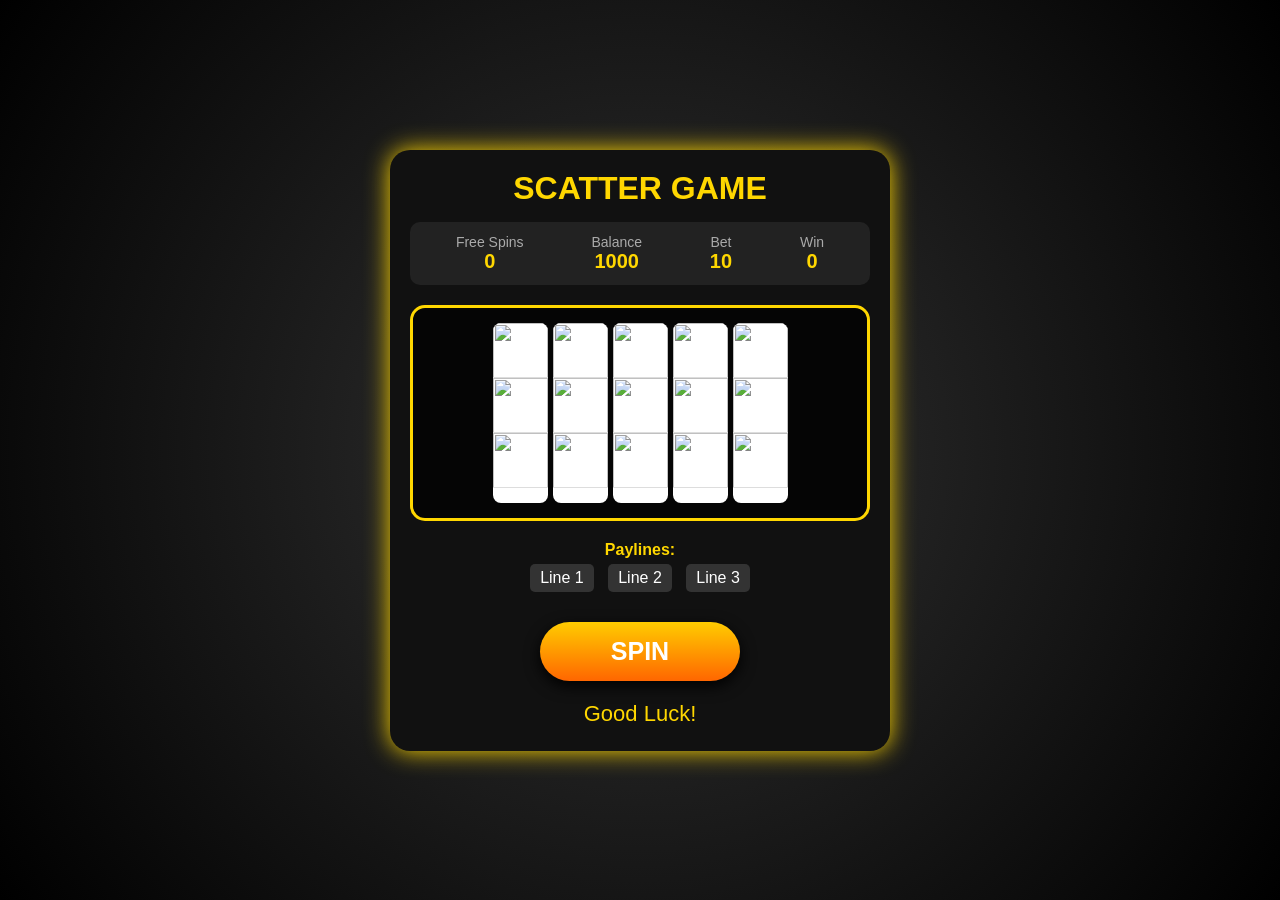
==== commit 8bbc8a5b: "Update index.html" ====
--- a/index.html
+++ b/index.html
@@ -14,7 +14,10 @@
     <h1>SCATTER GAME</h1>
 
     <div class="info-panel">
-        <div>
+      <div>
+    <span>Free Spins</span>
+    <strong id="freeSpins">0</strong>
+      </div>  <div>
             <span>Balance</span>
             <strong id="balance">1000</strong>
         </div>
--- a/style.css
+++ b/style.css
@@ -1,210 +1,178 @@
-*{
-    margin:0;
-    padding:0;
-    box-sizing:border-box;
-    font-family:Arial,Helvetica,sans-serif;
+* {
+    box-sizing: border-box;
+    margin: 0;
+    padding: 0;
+    font-family: Arial, sans-serif;
 }
 
-body{
-    background:#111;
-    background:linear-gradient(to bottom,#1a1a1a,#000);
-    color:white;
-    text-align:center;
+body {
+    background: radial-gradient(circle, #333, #000);
+    color: white;
+    min-height: 100vh;
+    display: flex;
+    justify-content: center;
+    align-items: center;
 }
 
-.container{
-    width:100%;
-    max-width:700px;
-    margin:auto;
-    padding:20px;
+
+.game-container {
+    width: 95%;
+    max-width: 500px;
+    text-align: center;
+    background: #111;
+    padding: 20px;
+    border-radius: 20px;
+    box-shadow: 0 0 25px gold;
 }
 
-h1{
-    color:gold;
-    margin-bottom:20px;
-    text-shadow:0 0 12px gold;
+
+h1 {
+    color: gold;
+    margin-bottom: 15px;
+    font-size: 32px;
 }
 
-#stats{
 
-    display:flex;
-    justify-content:center;
-    gap:15px;
-    margin-bottom:20px;
-    flex-wrap:wrap;
+.info-panel {
+    display: flex;
+    justify-content: space-around;
+    background: #222;
+    padding: 12px;
+    border-radius: 10px;
+    margin-bottom: 20px;
+}
+
+
+.info-panel div {
+    display: flex;
+    flex-direction: column;
+}
+
+
+.info-panel span {
+    color: #aaa;
+    font-size: 14px;
+}
+
+
+.info-panel strong {
+    color: gold;
+    font-size: 20px;
+}
+
+
+
+.slot-machine {
+    display: flex;
+    justify-content: center;
+    gap: 5px;
+    background: #050505;
+    padding: 15px;
+    border-radius: 15px;
+    border: 3px solid gold;
+}
+
+
+
+.reel {
+    width: 55px;
+    height: 180px;
+    overflow: hidden;
+    background: white;
+    border-radius: 8px;
+}
+
+
+.reel img {
+    width: 55px;
+    height: 55px;
+    object-fit: contain;
+    display: block;
+    border-bottom: 1px solid #ddd;
+}
+
+
+
+.lines {
+    margin-top: 20px;
+    color: white;
+}
+
+
+.lines p {
+    color: gold;
+    font-weight: bold;
+}
+
+
+.lines span {
+    display: inline-block;
+    background: #333;
+    padding: 5px 10px;
+    margin: 5px;
+    border-radius: 5px;
+}
+
+
+
+#spinButton {
+    margin-top: 25px;
+    width: 200px;
+    padding: 15px;
+    font-size: 25px;
+    font-weight: bold;
+    color: white;
+    background: linear-gradient(#ffcc00,#ff6600);
+    border: none;
+    border-radius: 50px;
+    cursor: pointer;
+    box-shadow: 0 5px 15px black;
+}
+
+
+#spinButton:active {
+    transform: scale(0.95);
+}
+
+
+
+#message {
+    margin-top: 20px;
+    font-size: 22px;
+    color: gold;
+    min-height: 30px;
+}
+
+
+
+/* Mobile adjustment */
+
+@media(max-width:400px){
+
+    .game-container {
+        padding: 15px;
+    }
+
+
+    h1 {
+        font-size: 25px;
+    }
+
+
+    .reel {
+        width: 45px;
+        height: 150px;
+    }
+
+
+    .reel img {
+        width:45px;
+        height:45px;
+    }
+
+
+    #spinButton {
+        width:160px;
+    }
 
 }
-
-.card{
-
-    background:#222;
-    border:2px solid gold;
-    border-radius:12px;
-    padding:12px;
-    width:100px;
-
-}
-
-.card span{
-
-    display:block;
-    margin-top:5px;
-    font-size:24px;
-    color:#00ff99;
-    font-weight:bold;
-
-}
-
-#gameBoard{
-
-    display:grid;
-
-    grid-template-columns:repeat(5,1fr);
-
-    gap:10px;
-
-    margin:25px auto;
-
-}
-
-.cell{
-
-    aspect-ratio:1/1;
-
-    background:#2a2a2a;
-
-    border:3px solid gold;
-
-    border-radius:12px;
-
-    display:flex;
-
-    justify-content:center;
-
-    align-items:center;
-
-    overflow:hidden;
-
-    box-shadow:0 0 10px rgba(255,215,0,.35);
-
-    transition:.25s;
-
-}
-
-.cell:hover{
-
-    transform:scale(1.05);
-
-}
-
-.slotImage{
-
-    width:100%;
-
-    height:100%;
-
-    object-fit:cover;
-
-}
-
-#controls{
-
-    margin-top:25px;
-
-}
-
-button{
-
-    background:gold;
-
-    color:black;
-
-    border:none;
-
-    border-radius:10px;
-
-    padding:14px 22px;
-
-    margin:8px;
-
-    cursor:pointer;
-
-    font-size:18px;
-
-    font-weight:bold;
-
-    transition:.2s;
-
-}
-
-button:hover{
-
-    transform:scale(1.08);
-
-}
-
-button:active{
-
-    transform:scale(.95);
-
-}
-
-#message{
-
-    margin-top:20px;
-
-    font-size:22px;
-
-    min-height:35px;
-
-    color:#00ff99;
-
-}
-
-.win{
-
-    animation:winGlow .5s infinite alternate;
-
-}
-
-@keyframes winGlow{
-
-from{
-
-box-shadow:0 0 10px gold;
-
-}
-
-to{
-
-box-shadow:0 0 30px orange;
-
-}
-
-}
-
-@media(max-width:700px){
-
-.container{
-
-padding:10px;
-
-}
-
-.card{
-
-width:90px;
-
-}
-
-button{
-
-width:95%;
-
-margin:6px auto;
-
-display:block;
-
-}
-
-}
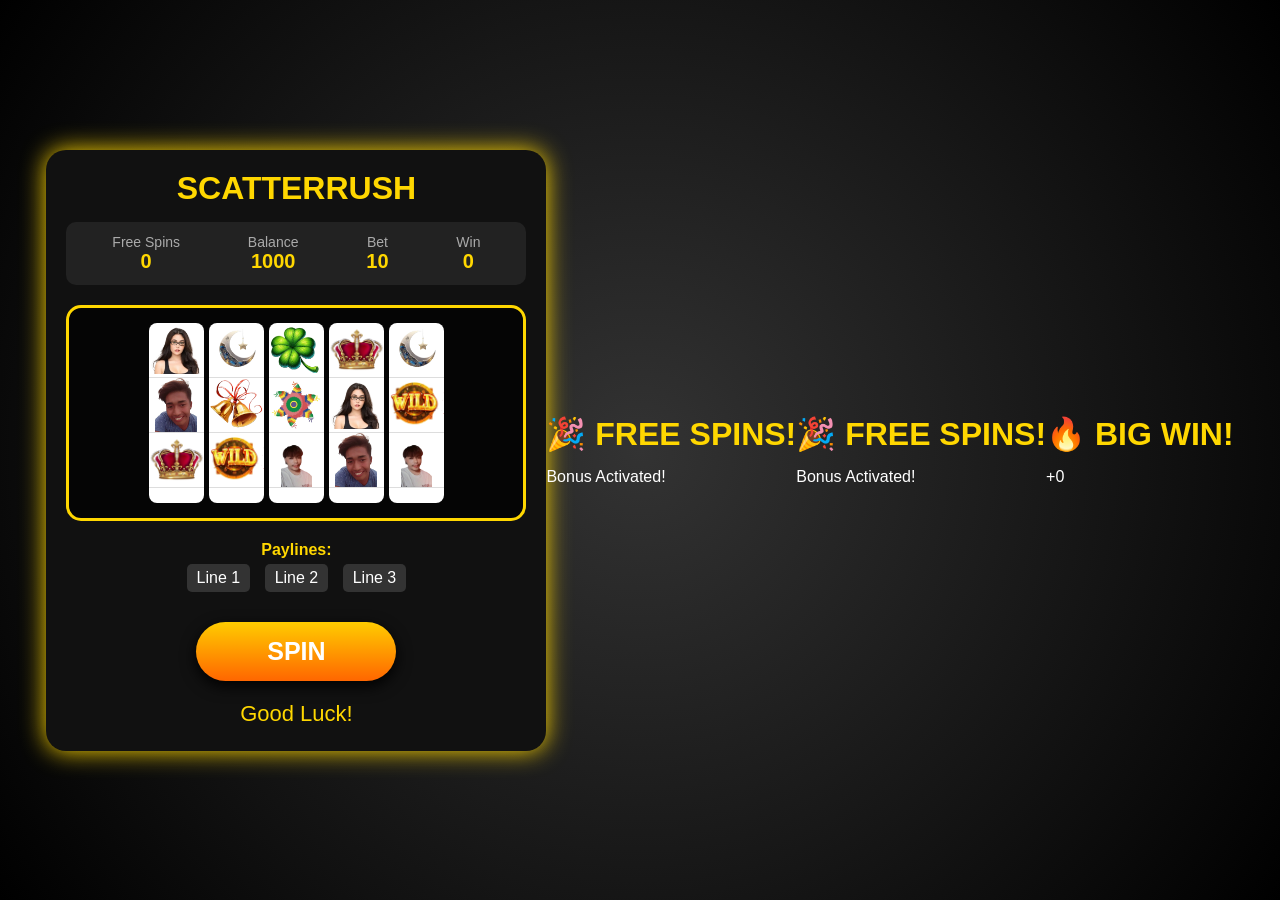
==== commit 25ba6670: "Update index.html" ====
--- a/index.html
+++ b/index.html
@@ -3,7 +3,7 @@
 <head>
     <meta charset="UTF-8">
     <meta name="viewport" content="width=device-width, initial-scale=1.0">
-    <title>Scatter Game</title>
+    <title>ScatterRush</title>
     <link rel="stylesheet" href="style.css">
 </head>
 
@@ -11,13 +11,17 @@
 
 <div class="game-container">
 
-    <h1>SCATTER GAME</h1>
+    <h1>SCATTERRUSH</h1>
+
 
     <div class="info-panel">
-      <div>
-    <span>Free Spins</span>
-    <strong id="freeSpins">0</strong>
-      </div>  <div>
+
+        <div>
+            <span>Free Spins</span>
+            <strong id="freeSpins">0</strong>
+        </div>
+
+        <div>
             <span>Balance</span>
             <strong id="balance">1000</strong>
         </div>
@@ -31,55 +35,72 @@
             <span>Win</span>
             <strong id="win">0</strong>
         </div>
+
     </div>
+
 
 
     <div class="slot-machine">
 
+
         <div class="reel" id="reel1">
-            <img src="symbols/apple.png">
-            <img src="symbols/apple.png">
-            <img src="symbols/apple.png">
+            <img src="assets/symbols/ivana.png">
+            <img src="assets/symbols/hapon.png">
+            <img src="assets/symbols/crown.png">
         </div>
 
+
         <div class="reel" id="reel2">
-            <img src="symbols/apple.png">
-            <img src="symbols/apple.png">
-            <img src="symbols/apple.png">
+            <img src="assets/symbols/moon.png">
+            <img src="assets/symbols/bell.png">
+            <img src="assets/symbols/wild.png">
         </div>
 
+
         <div class="reel" id="reel3">
-            <img src="symbols/apple.png">
-            <img src="symbols/apple.png">
-            <img src="symbols/apple.png">
+            <img src="assets/symbols/clover.png">
+            <img src="assets/symbols/parol.png">
+            <img src="assets/symbols/feheng.png">
         </div>
 
+
         <div class="reel" id="reel4">
-            <img src="symbols/apple.png">
-            <img src="symbols/apple.png">
-            <img src="symbols/apple.png">
+            <img src="assets/symbols/crown.png">
+            <img src="assets/symbols/ivana.png">
+            <img src="assets/symbols/hapon.png">
         </div>
 
+
         <div class="reel" id="reel5">
-            <img src="symbols/apple.png">
-            <img src="symbols/apple.png">
-            <img src="symbols/apple.png">
+            <img src="assets/symbols/moon.png">
+            <img src="assets/symbols/wild.png">
+            <img src="assets/symbols/feheng.png">
         </div>
+
 
     </div>
 
 
+
+
     <div class="lines">
+
         <p>Paylines:</p>
+
         <span>Line 1</span>
         <span>Line 2</span>
         <span>Line 3</span>
+
     </div>
+
+
 
 
     <button id="spinButton">
         SPIN
     </button>
+
+
 
 
     <div id="message">
@@ -90,7 +111,47 @@
 </div>
 
 
+
+<!-- FREE SPIN POPUP -->
+
+<div id="bonusPopup">
+
+    <h1>🎉 FREE SPINS!</h1>
+
+    <p id="bonusText">
+        Bonus Activated!
+    </p>
+
+</div>
+
+<!-- FREE SPIN POPUP -->
+
+<div id="bonusPopup">
+
+    <h1>🎉 FREE SPINS!</h1>
+
+    <p id="bonusText">
+        Bonus Activated!
+    </p>
+
+</div>
+
+
+
+<!-- BIG WIN POPUP -->
+
+<div id="winPopup">
+
+    <h1>🔥 BIG WIN!</h1>
+
+    <p id="winAmount">
+        +0
+    </p>
+
+</div>
+
 <script src="script.js"></script>
 
+
 </body>
-  </html>
+</html>
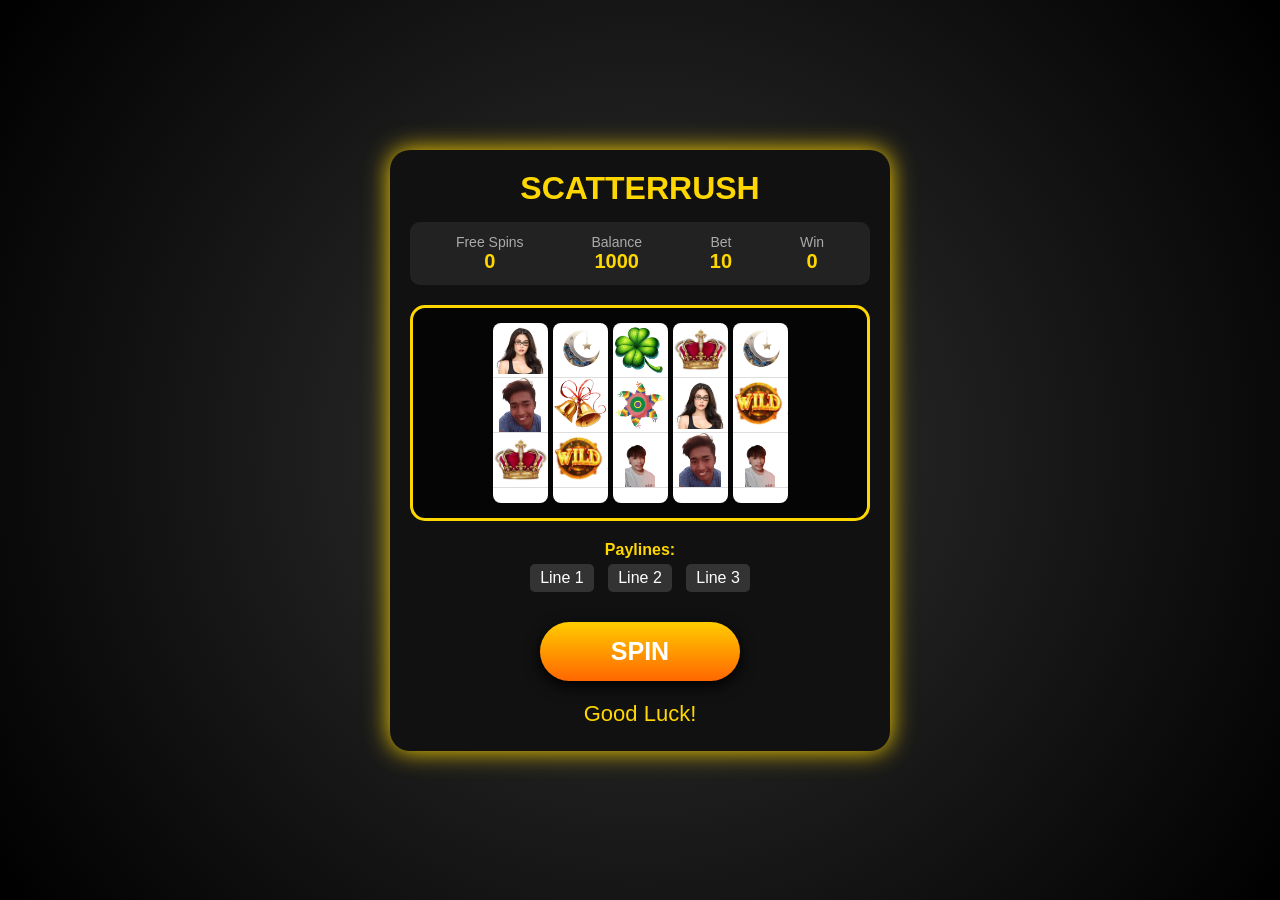
==== commit 8e06c629: "Update index.html" ====
--- a/index.html
+++ b/index.html
@@ -4,86 +4,118 @@
     <meta charset="UTF-8">
     <meta name="viewport" content="width=device-width, initial-scale=1.0">
     <title>ScatterRush</title>
+
     <link rel="stylesheet" href="style.css">
 </head>
 
 <body>
 
+
 <div class="game-container">
 
+
     <h1>SCATTERRUSH</h1>
 
 
+
     <div class="info-panel">
+
 
         <div>
             <span>Free Spins</span>
             <strong id="freeSpins">0</strong>
         </div>
 
+
         <div>
             <span>Balance</span>
             <strong id="balance">1000</strong>
         </div>
 
+
         <div>
             <span>Bet</span>
             <strong id="bet">10</strong>
         </div>
 
+
         <div>
             <span>Win</span>
             <strong id="win">0</strong>
         </div>
 
-    </div>
+
+    </div>
+
+
 
 
 
     <div class="slot-machine">
 
 
+
         <div class="reel" id="reel1">
+
             <img src="assets/symbols/ivana.png">
             <img src="assets/symbols/hapon.png">
             <img src="assets/symbols/crown.png">
-        </div>
+
+        </div>
+
 
 
         <div class="reel" id="reel2">
+
             <img src="assets/symbols/moon.png">
             <img src="assets/symbols/bell.png">
             <img src="assets/symbols/wild.png">
-        </div>
+
+        </div>
+
+
 
 
         <div class="reel" id="reel3">
+
             <img src="assets/symbols/clover.png">
             <img src="assets/symbols/parol.png">
             <img src="assets/symbols/feheng.png">
-        </div>
+
+        </div>
+
+
 
 
         <div class="reel" id="reel4">
+
             <img src="assets/symbols/crown.png">
             <img src="assets/symbols/ivana.png">
             <img src="assets/symbols/hapon.png">
-        </div>
+
+        </div>
+
+
 
 
         <div class="reel" id="reel5">
+
             <img src="assets/symbols/moon.png">
             <img src="assets/symbols/wild.png">
             <img src="assets/symbols/feheng.png">
-        </div>
-
-
-    </div>
+
+        </div>
+
+
+
+    </div>
+
 
 
 
 
     <div class="lines">
+
 
         <p>Paylines:</p>
 
@@ -91,64 +123,81 @@
         <span>Line 2</span>
         <span>Line 3</span>
 
-    </div>
+
+    </div>
+
 
 
 
 
     <button id="spinButton">
+
         SPIN
+
     </button>
 
 
 
 
+
     <div id="message">
+
         Good Luck!
-    </div>
+
+    </div>
+
+
 
 
 </div>
 
 
 
+
+
 <!-- FREE SPIN POPUP -->
 
 <div id="bonusPopup">
 
+
     <h1>🎉 FREE SPINS!</h1>
 
+
     <p id="bonusText">
+
         Bonus Activated!
+
     </p>
 
+
 </div>
 
-<!-- FREE SPIN POPUP -->
-
-<div id="bonusPopup">
-
-    <h1>🎉 FREE SPINS!</h1>
-
-    <p id="bonusText">
-        Bonus Activated!
+
+
+
+
+
+<!-- BIG WIN POPUP -->
+
+<div id="winPopup">
+
+
+    <h1>🔥 BIG WIN!</h1>
+
+
+    <p id="winAmount">
+
+        +0
+
     </p>
 
+
 </div>
 
 
 
-<!-- BIG WIN POPUP -->
-
-<div id="winPopup">
-
-    <h1>🔥 BIG WIN!</h1>
-
-    <p id="winAmount">
-        +0
-    </p>
-
-</div>
+
+
 
 <script src="script.js"></script>
 
--- a/style.css
+++ b/style.css
@@ -176,3 +176,71 @@
     }
 
 }
+#bonusPopup,
+#winPopup {
+
+    display: none;
+
+    position: fixed;
+
+    top: 50%;
+    left: 50%;
+
+    transform: translate(-50%, -50%) scale(0);
+
+    background: rgba(0,0,0,0.9);
+
+    color: white;
+
+    padding: 40px;
+
+    border-radius: 20px;
+
+    text-align: center;
+
+    z-index: 9999;
+
+    box-shadow: 0 0 30px gold;
+
+}
+
+
+#bonusPopup h1,
+#winPopup h1 {
+
+    font-size: 45px;
+
+    margin: 0;
+
+}
+
+
+#bonusPopup.show,
+#winPopup.show {
+
+    display: block;
+
+    animation: popupShow 0.5s forwards;
+
+}
+
+
+
+@keyframes popupShow {
+
+
+    from {
+
+        transform: translate(-50%, -50%) scale(0);
+
+    }
+
+
+    to {
+
+        transform: translate(-50%, -50%) scale(1);
+
+    }
+
+
+}
